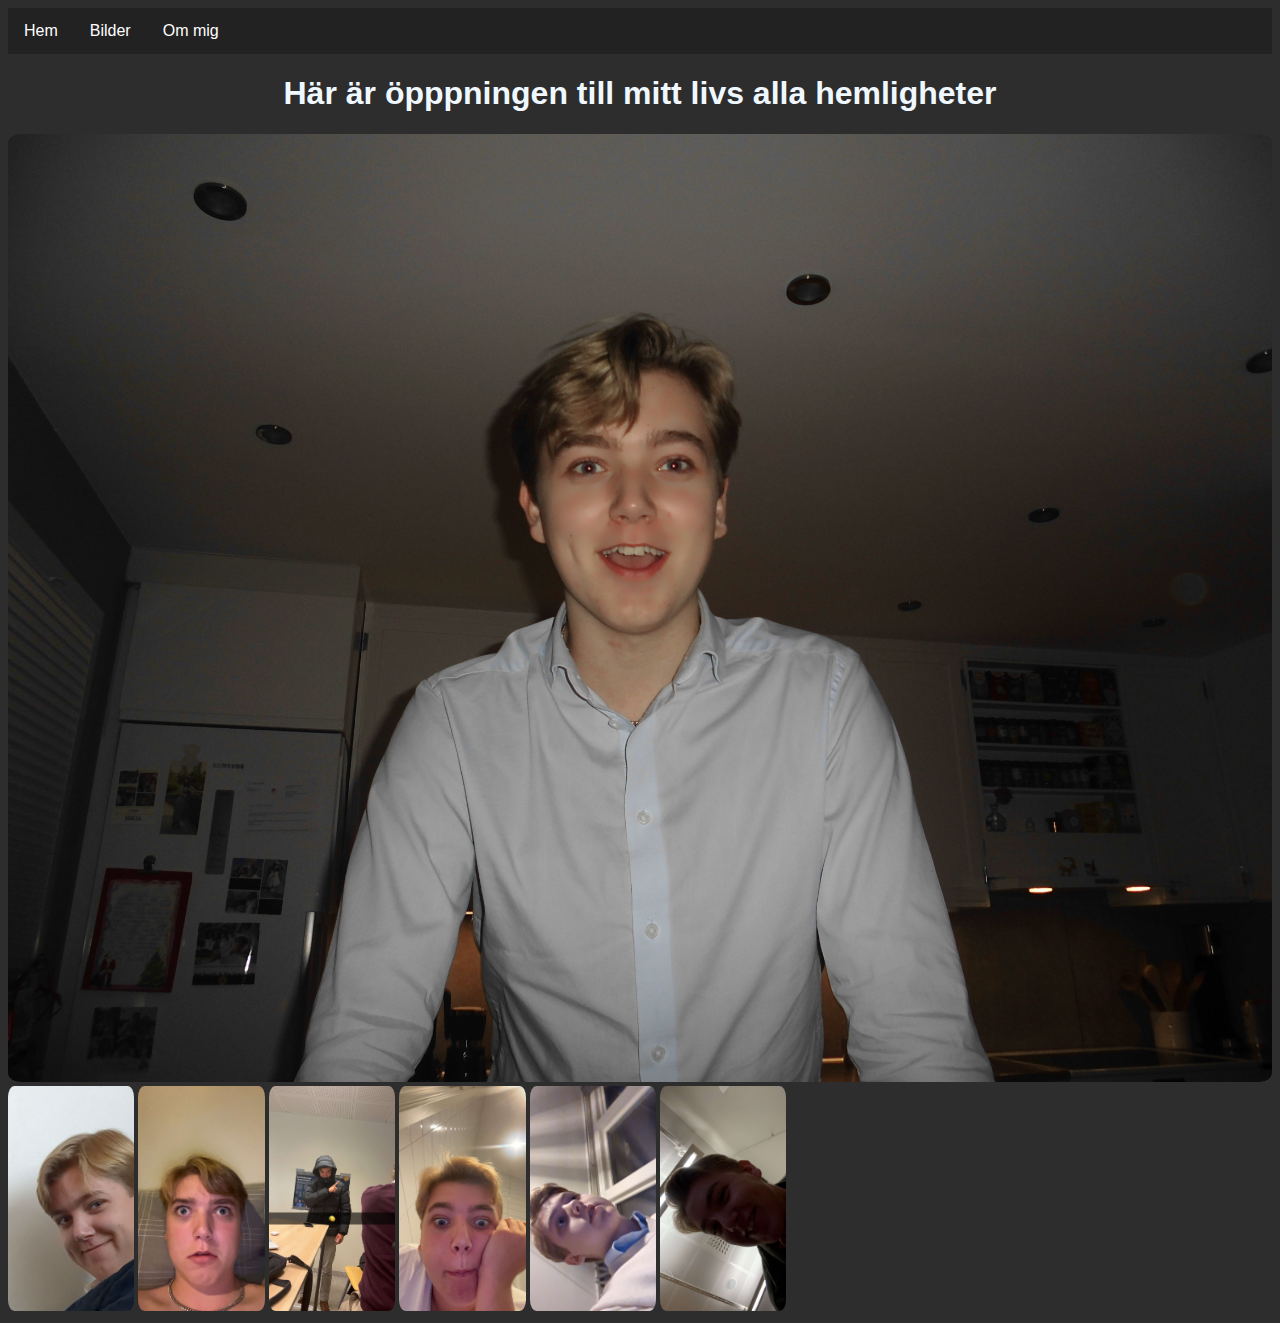
==== bildpåmig.html @ 39a5ccd6 "OMMIGSIDA" ====
<!DOCTYPE html>
<html lang="en">
<head>
    <meta charset="UTF-8">
    <meta name="viewport" content="width=device-width, initial-scale=1.0">
    <link rel="stylesheet" href="style.css">
    <script src="script.js"></script>
    <title>Om Mig Sida</title>
</head>
<body>
    <nav>
        <ul class="nav">
            <li class="nav"><a href="./index.html">Hem</a></li>
            <li class="nav"><a href="./bildpåmig.html">Bilder</a></li>
            <li class="nav"><a href="./ommig.html">Om mig</a></li>
        </ul>
    </nav>

    <div class="maintext">
        <h1>Här är öpppningen till mitt livs alla hemligheter</h1>
    </div>

    <div class="bilder">
        <img class="landscape" src="Bilder/Gladmelker.jpg" alt="Glad Melker med skjorta">
        <img class="portratt" src="Bilder/Sidoögamelker.jpg" alt="Du blir sidoögad av Melker">
        <img class="portratt" src="Bilder/Skelögdmelker.jpg" alt="Melker är skelögd">
        <img class="portratt" src="Bilder/Lemonmelker.jpg" alt="Fräsig Melker">
        <img class="portratt" src="Bilder/bajsmelker.jpg" alt="Melker bajsar">
        <img class="portratt" src="Bilder/bebismelker.jpg" alt="Melker bebis">
        <img class="portratt" src="Bilder/gladmelker2.jpg" alt="En till gald Melker">
    </div>
</body>
</html>
---- style.css ----
body {
    background-color: #2d2d2d;
    color: aliceblue;
}

div.maintext {
    font-family: 'Lucida Sans', 'Lucida Sans Regular', 'Lucida Grande', 'Lucida Sans Unicode', Geneva, Verdana, sans-serif;
    text-align: center;
}

div.ommigtext {
    font-family: 'Lucida Sans', 'Lucida Sans Regular', 'Lucida Grande', 'Lucida Sans Unicode', Geneva, Verdana, sans-serif;
}

img.portratt{
    height: 10%;
    width: 10%;
    border-radius: 5%;
}

img.landscape {
    width: 100%;
    border-radius: 1%;
}

ul {
    list-style-type: none;
    margin: 0;
    padding: 0;
    overflow: hidden;
    background-color: #222222;
  }
  
li {
    float: left;
}
  
li a {
    display: block;
    color: white;
    text-align: center;
    padding: 14px 16px;
    text-decoration: none;
    font-family: 'Lucida Sans', 'Lucida Sans Regular', 'Lucida Grande', 'Lucida Sans Unicode', Geneva, Verdana, sans-serif;
}

li a:hover {
    background-color: #111;
  }
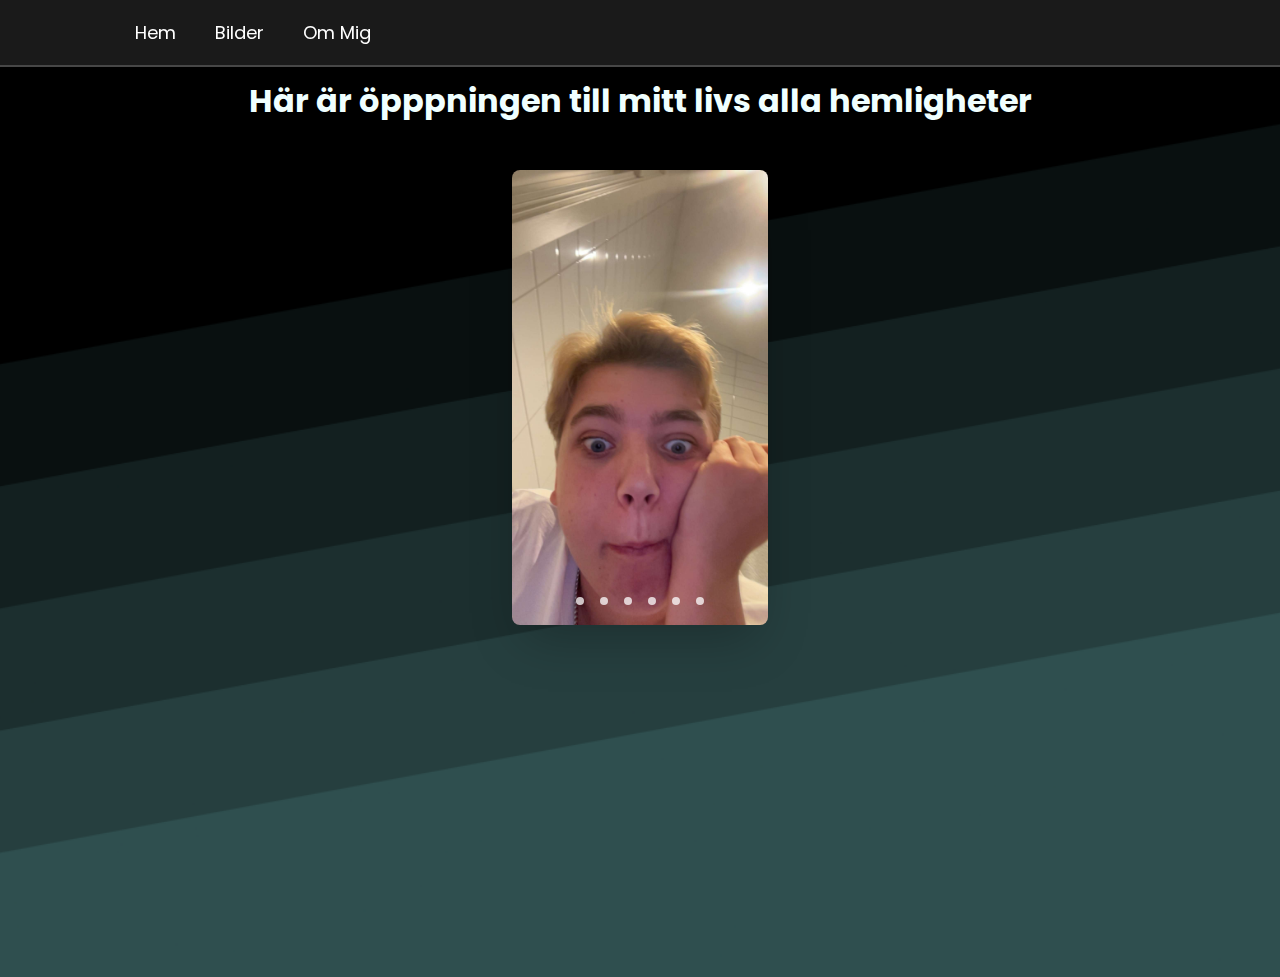
==== commit 9f34effe: "YEE" ====
--- a/bildpåmig.html
+++ b/bildpåmig.html
@@ -8,26 +8,38 @@
     <title>Om Mig Sida</title>
 </head>
 <body>
-    <nav>
-        <ul class="nav">
-            <li class="nav"><a href="./index.html">Hem</a></li>
-            <li class="nav"><a href="./bildpåmig.html">Bilder</a></li>
-            <li class="nav"><a href="./ommig.html">Om mig</a></li>
-        </ul>
-    </nav>
+    <header class="header"> 
+        <nav class="navbar">
+            <a href="index.html">Hem</a>
+            <a href="bildpåmig.html">Bilder</a>
+            <a href="ommig.html">Om Mig</a>
+        </nav>
+    </header>
 
     <div class="maintext">
         <h1>Här är öpppningen till mitt livs alla hemligheter</h1>
     </div>
 
-    <div class="bilder">
-        <img class="landscape" src="Bilder/Gladmelker.jpg" alt="Glad Melker med skjorta">
-        <img class="portratt" src="Bilder/Sidoögamelker.jpg" alt="Du blir sidoögad av Melker">
-        <img class="portratt" src="Bilder/Skelögdmelker.jpg" alt="Melker är skelögd">
-        <img class="portratt" src="Bilder/Lemonmelker.jpg" alt="Fräsig Melker">
-        <img class="portratt" src="Bilder/bajsmelker.jpg" alt="Melker bajsar">
-        <img class="portratt" src="Bilder/bebismelker.jpg" alt="Melker bebis">
-        <img class="portratt" src="Bilder/gladmelker2.jpg" alt="En till gald Melker">
-    </div>
+    <section class="container">
+        <div class="slider-wrapper">
+            <div class="slider">
+                <img id="slide-1" src="Bilder/bajsmelker.jpg" alt="bajsmelker"/>
+                <img id="slide-2" src="Bilder/bebismelker.jpg" alt="bebismelker"/>
+                <img id="slide-3" src="Bilder/gladmelker2.jpg" alt="gladmelker2"/>
+                <img id="slide-4" src="Bilder/Lemonmelker.jpg" alt="Lemonmelker"/>
+                <img id="slide-5" src="Bilder/Sidoögamelker.jpg" alt="Sidoögamelker"/>
+                <img id="slide-6" src="Bilder/Skelögdmelker.jpg" alt="Skelögdmelker"/>
+            </div>
+            <div class="slider-nav">
+                <a href="#slide-1"></a>
+                <a href="#slide-2"></a>
+                <a href="#slide-3"></a>
+                <a href="#slide-4"></a>
+                <a href="#slide-5"></a>
+                <a href="#slide-6"></a>
+            </div>
+        </div>
+    </section>
+
 </body>
 </html>--- a/style.css
+++ b/style.css
@@ -1,15 +1,25 @@
-body {
-    background-color: #2d2d2d;
-    color: aliceblue;
+@import url('https://fonts.googleapis.com/css2?family=Poppins:wght@300;400;500;600;700;800;900&display=swap');
+
+.mainpage {
+    display: flex;
+    align-items: center;
+}
+
+img.landscape {
+    flex-shrink: 0;
+    margin-right: 10px;
 }
 
 div.maintext {
-    font-family: 'Lucida Sans', 'Lucida Sans Regular', 'Lucida Grande', 'Lucida Sans Unicode', Geneva, Verdana, sans-serif;
+    font-family: 'Poppins', sans-serif;
     text-align: center;
+    margin-top: 6%;
+    padding-bottom: 1%;
 }
 
 div.ommigtext {
-    font-family: 'Lucida Sans', 'Lucida Sans Regular', 'Lucida Grande', 'Lucida Sans Unicode', Geneva, Verdana, sans-serif;
+    margin-top: 6%;
+    margin-left: 2%;
 }
 
 img.portratt{
@@ -19,31 +29,114 @@
 }
 
 img.landscape {
-    width: 100%;
-    border-radius: 1%;
+    width: 40%;
+    border-radius: 5%;
 }
 
-ul {
-    list-style-type: none;
+* {
     margin: 0;
     padding: 0;
-    overflow: hidden;
-    background-color: #222222;
-  }
-  
-li {
-    float: left;
-}
-  
-li a {
-    display: block;
-    color: white;
-    text-align: center;
-    padding: 14px 16px;
-    text-decoration: none;
-    font-family: 'Lucida Sans', 'Lucida Sans Regular', 'Lucida Grande', 'Lucida Sans Unicode', Geneva, Verdana, sans-serif;
+    box-sizing: border-box;
+    font-family: 'Poppins', sans-serif;
 }
 
-li a:hover {
-    background-color: #111;
-  }
+body {
+    min-height: 100vh;
+    background: url(Bilder/slanted-gradient.png) no-repeat;
+    background-position: center;
+    background-size: cover;
+    color: azure;
+}
+
+.header {
+    position: fixed;
+    top: 0;
+    left: 0;
+    width: 100%;
+    padding: 1.5% 100px;
+    background: rgba(255, 255, 255, .1);
+    display: flex;
+    justify-content: space-between;
+    align-items: center;
+    backdrop-filter: blur(10px);
+    border-bottom: 2px solid rgba(255, 255, 255, .2);
+}
+
+.header::before {
+    content: '';
+    position: absolute;
+    top: 0;
+    left: -100%;
+    width: 100%;
+    height: 100%;
+    background: linear-gradient(90deg, transparent, rgba(255, 255, 255, .4), transparent);
+    transition: .5s;
+}
+
+.header:hover::before {
+    left: 100%;
+}
+
+.navbar a {
+    color: #fff;
+    font-size: 18px;
+    text-decoration: none;
+    margin-left: 35px;
+    transition: .3s;
+}
+
+.navbar a:hover {
+    color: #2f4f4f;
+}
+
+.container {
+	padding: 2rem;
+}
+
+.slider-wrapper {
+	position: relative;
+	max-width: 20vw;
+	margin: 0 auto;
+}
+
+.slider {
+	display: flex;
+	aspect-ratio: 9 / 16;
+	overflow-x: auto;
+	scroll-snap-type: x mandatory;
+	scroll-behavior: smooth;
+	box-shadow: 0 1.5rem 3rem -0.75rem hsla(0, 0%, 0%, 0.25);
+	border-radius: 0.5rem;
+	-ms-overflow-style: none;
+	scrollbar-width: none;
+
+}
+
+.slider img {
+	flex: 1 0 100%;
+	scroll-snap-align: start;
+	object-fit: cover;
+}
+
+.slider-nav {
+	display: flex;
+	column-gap: 1rem;
+	position: absolute;
+	bottom: 1.25rem;
+	left: 50%;
+	transform: translateX(-50%);
+	z-index: 1;
+}
+
+.slider-nav a {
+	width: 0.5rem;
+	height: 0.5rem;
+	border-radius: 50%;
+	background-color: #fff;
+	opacity: 0.75;
+	transition: opacity ease 250ms;
+}
+
+.slider-nav a:hover {
+	opacity: 1;
+}
